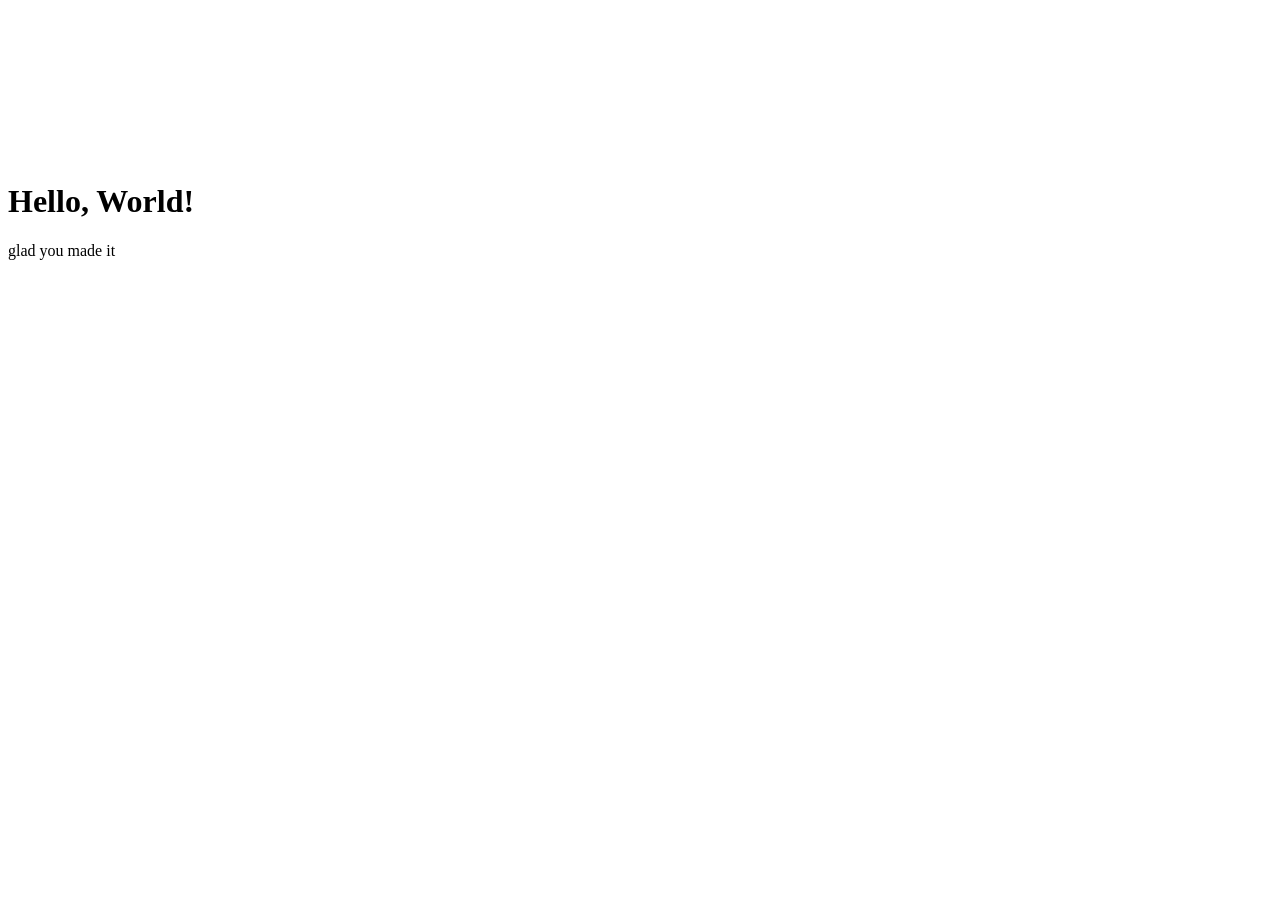
==== index.html @ a049d2bb "Add Hello World page" ====
<!DOCTYPE html>
<html lang="en">
<head>
    <meta charset="UTF-8">
    <meta name="viewport" content="width=device-width, initial-scale=1.0">
    <title>Hello World</title>
    <link rel="stylesheet" href="style.css">
</head>
<body>
    <canvas id="aurora"></canvas>
    <canvas id="particles"></canvas>

    <div class="content">
        <h1>Hello, World!</h1>
        <p class="sub">glad you made it</p>
    </div>

    <script src="script.js"></script>
</body>
</html>
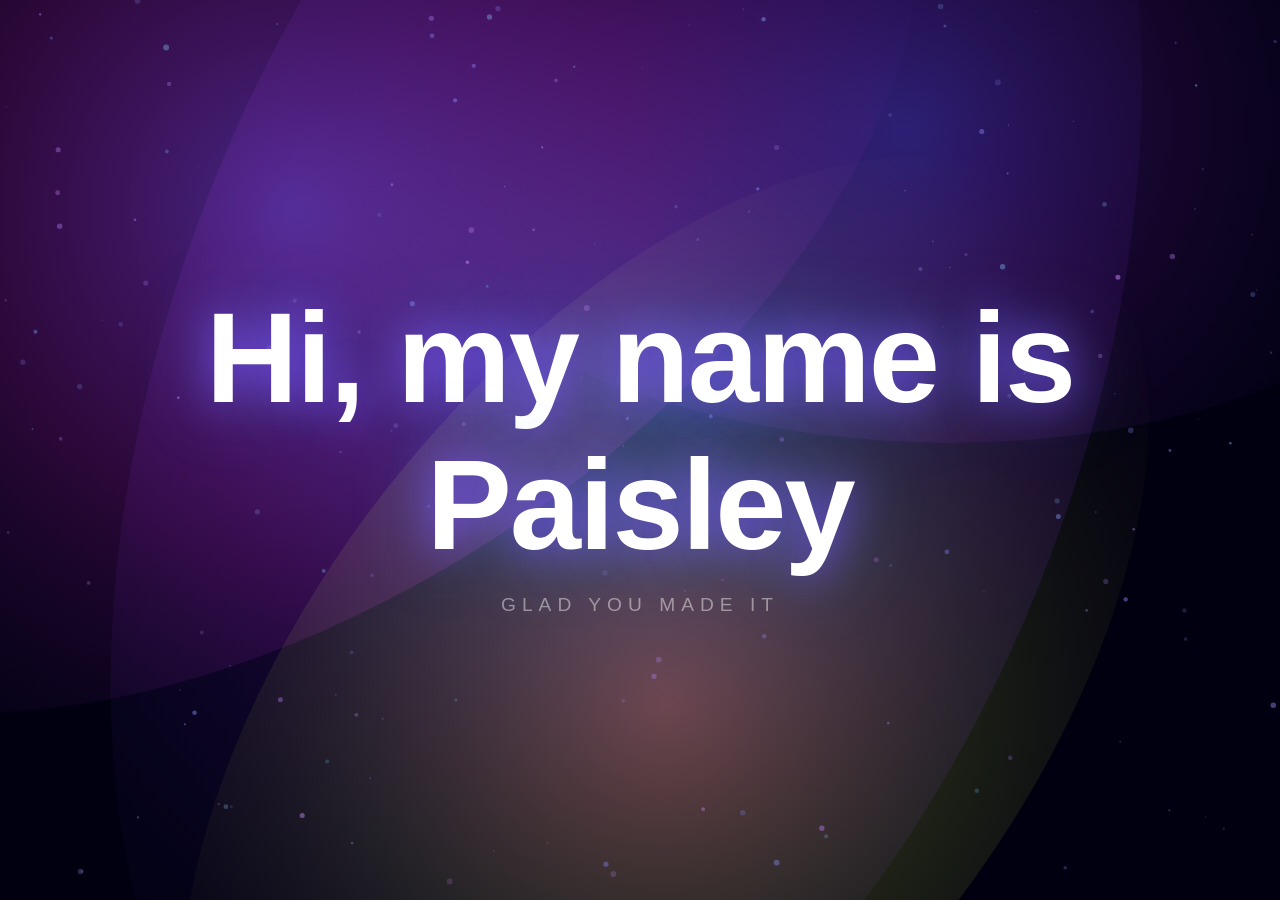
==== commit 0711478c: "Replace Hello World with Paisley's name" ====
--- a/index.html
+++ b/index.html
@@ -11,7 +11,7 @@
     <canvas id="particles"></canvas>
 
     <div class="content">
-        <h1>Hello, World!</h1>
+        <h1>Hi, my name is Paisley</h1>
         <p class="sub">glad you made it</p>
     </div>
 
--- a/style.css
+++ b/style.css
@@ -0,0 +1,79 @@
+@import url('https://fonts.googleapis.com/css2?family=Outfit:wght@100;400;900&display=swap');
+
+*, *::before, *::after {
+    margin: 0;
+    padding: 0;
+    box-sizing: border-box;
+}
+
+body {
+    width: 100vw;
+    height: 100vh;
+    overflow: hidden;
+    background: #000;
+    display: flex;
+    align-items: center;
+    justify-content: center;
+    font-family: 'Outfit', sans-serif;
+}
+
+canvas#aurora {
+    position: fixed;
+    inset: 0;
+    z-index: 0;
+}
+
+canvas#particles {
+    position: fixed;
+    inset: 0;
+    z-index: 1;
+    pointer-events: none;
+}
+
+.content {
+    position: relative;
+    z-index: 2;
+    text-align: center;
+    user-select: none;
+}
+
+h1 {
+    font-size: clamp(3rem, 10vw, 9rem);
+    font-weight: 900;
+    letter-spacing: -2px;
+    color: #fff;
+    text-shadow:
+        0 0 40px rgba(120, 80, 255, 0.8),
+        0 0 80px rgba(80, 200, 255, 0.4);
+    animation: float 4s ease-in-out infinite;
+    opacity: 0;
+    transform: translateY(30px);
+    transition: opacity 1s ease, transform 1s ease;
+}
+
+h1.visible {
+    opacity: 1;
+    transform: translateY(0);
+}
+
+.sub {
+    margin-top: 1rem;
+    font-size: clamp(0.9rem, 2vw, 1.2rem);
+    font-weight: 100;
+    letter-spacing: 6px;
+    text-transform: uppercase;
+    color: rgba(255, 255, 255, 0.45);
+    opacity: 0;
+    transform: translateY(10px);
+    transition: opacity 1s ease 0.6s, transform 1s ease 0.6s;
+}
+
+.sub.visible {
+    opacity: 1;
+    transform: translateY(0);
+}
+
+@keyframes float {
+    0%, 100% { transform: translateY(0px); }
+    50%       { transform: translateY(-14px); }
+}
